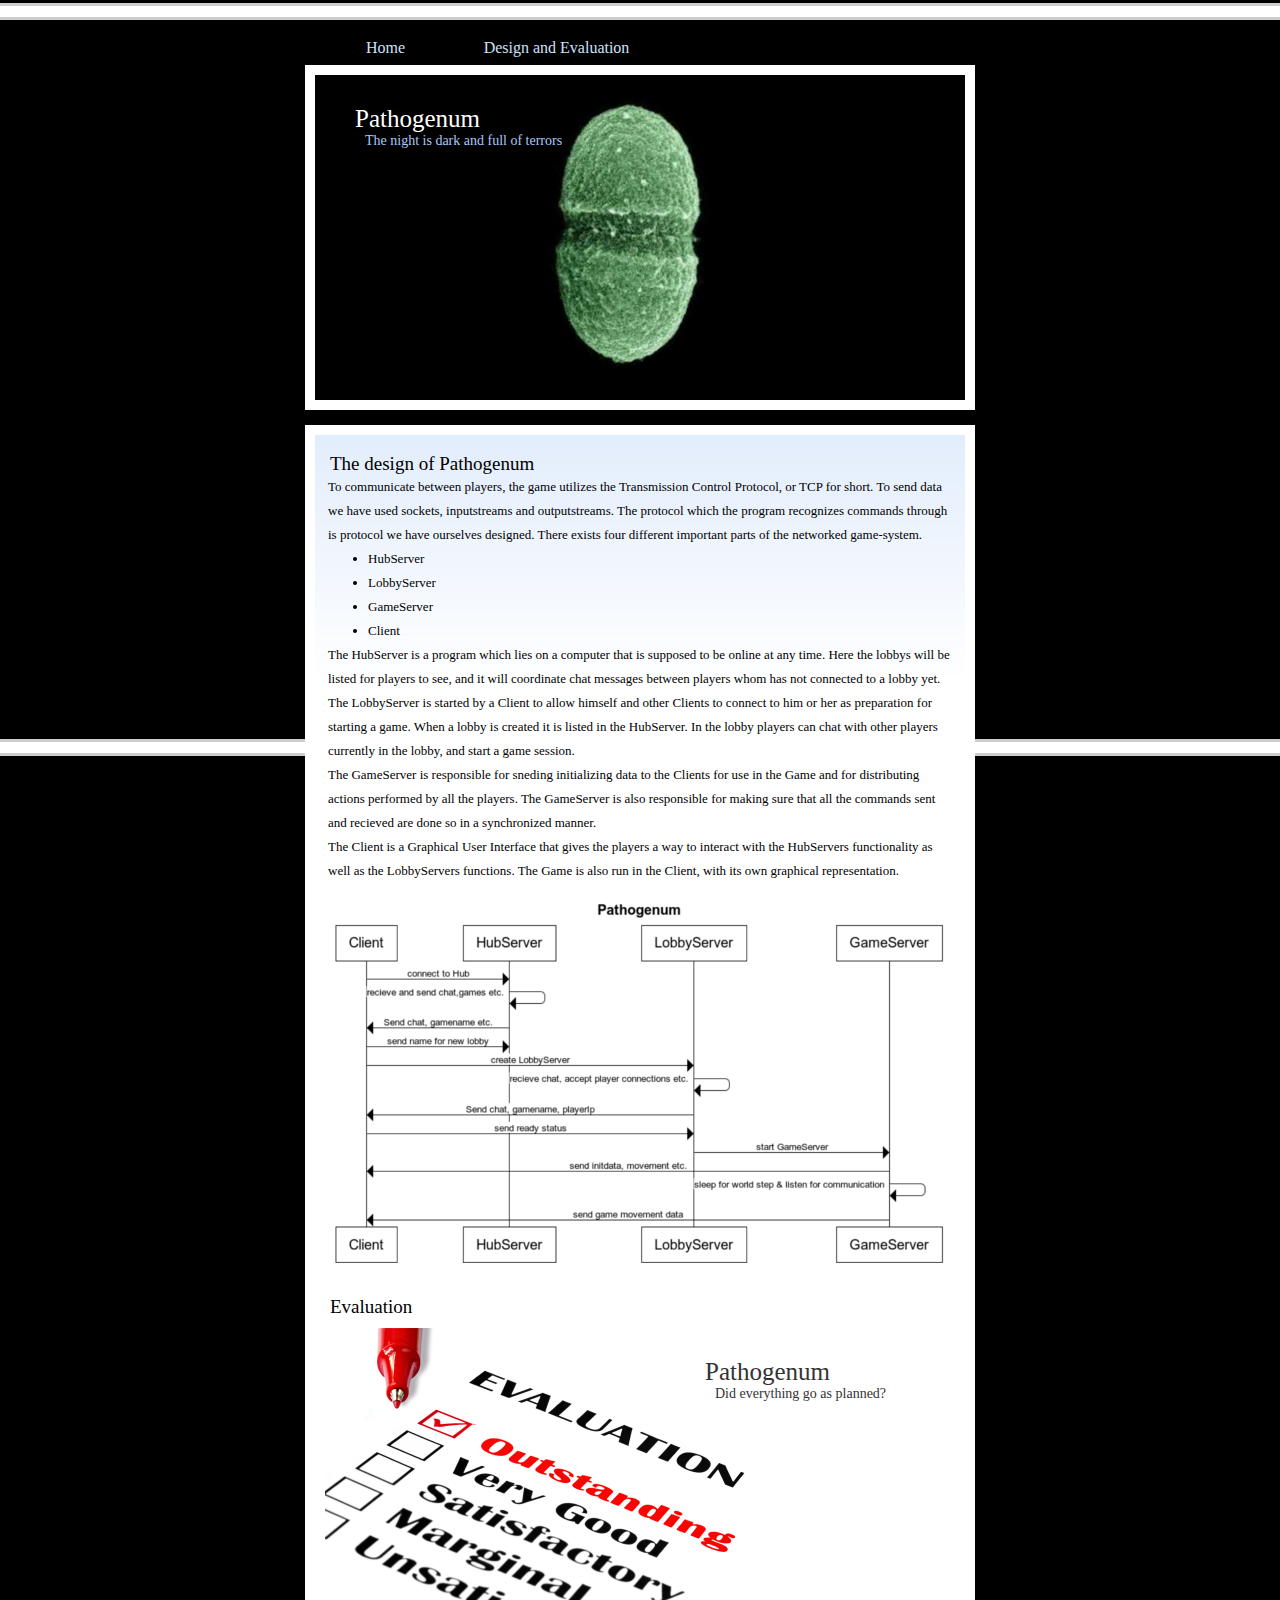
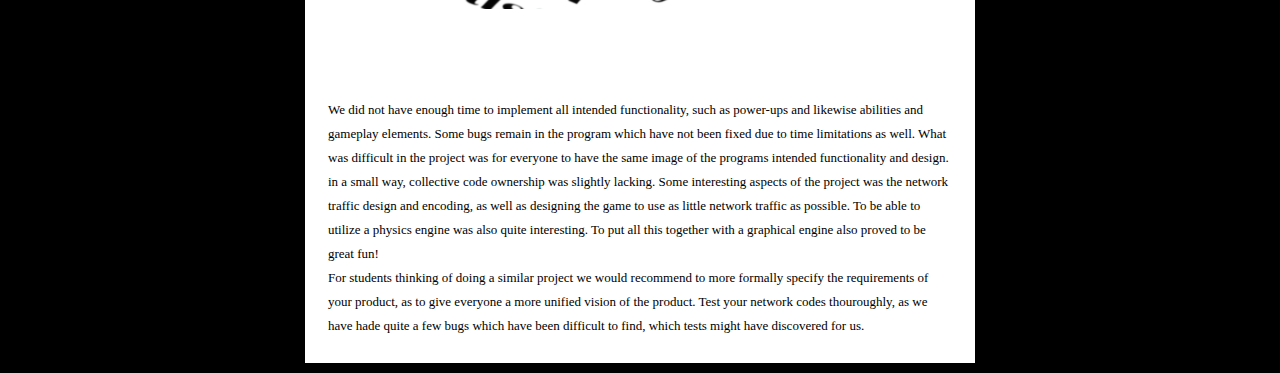
==== Pathogenum/web/design.html @ 0bb680ba "added design & evaluation page" ====
<!--
Design by Bryant Smith
http://www.bryantsmith.com
http://www.aszx.net
email: template [-at-] bryantsmith [-dot-] com
Released under Creative Commons Attribution 2.5 Generic.  In other words, do with it what you please; but please leave the link if you'd be so kind :)

Name       : An Ocean of Sky
Description: One column, with top naviation.  All divs, validations: XHTML Strict 1.0 & CSS
Version    : 1.0
Released   : 20081009
-->


<!DOCTYPE html PUBLIC "-//W3C//DTD XHTML 1.0 Transitional//EN" "http://www.w3.org/TR/xhtml1/DTD/xhtml1-transitional.dtd">
<html xmlns="http://www.w3.org/1999/xhtml">
<head>
<meta http-equiv="Content-Type" content="text/html; charset=utf-8" />
<link rel="stylesheet" type="text/css" href="anoceanofsky.css" />
<title>Pathogenum, The night is dark and full of terrors</title>
</head>

<body>
    <div id="page">
        <div class="topNaviagationLink"><a href="index.html">Home</a></div>
        <div class="topNaviagationLink"><a href="design.html">Design and Evaluation</a></div>
	</div>
    <div id="mainPicture">
    	<div class="picture">
        	<div id="headerTitle">Pathogenum</div>
            <div id="headerSubtext">The night is dark and full of terrors</div>
        </div>
    </div>
        <div class="contentBox">
    	<div class="innerBox">
        	<div class="contentTitle">The design of Pathogenum</div>
          <div class="contentText"><p>To communicate between players, the game utilizes the Transmission Control Protocol, or TCP for short. To send data we have used sockets, inputstreams and outputstreams. The protocol which the program recognizes commands through is protocol we have ourselves designed. There exists four different important parts of the networked game-system.</p>
          <ul>
            <li>HubServer</li>
            <li>LobbyServer</li>
            <li>GameServer</li>
            <li>Client</li>
          </ul>
        <p>The HubServer is a program which lies on a computer that is supposed to be online at any time. Here the lobbys will be listed for players to see, and it will coordinate chat messages between players whom has not connected to a lobby yet.</p>

        <p>The LobbyServer is started by a Client to allow himself and other Clients to connect to him or her as preparation for starting a game. When a lobby is created it is listed in the HubServer. In the lobby players can chat with other players currently in the lobby, and start a game session.</p>

        <p>The GameServer is responsible for sneding initializing data to the Clients for use in the Game and for distributing actions performed by all the players. The GameServer is also responsible for making sure that all the commands sent and recieved are done so in a synchronized manner.</p>

        <p>The Client is a Graphical User Interface that gives the players a way to interact with the HubServers functionality as well as the LobbyServers functions. The Game is also run in the Client, with its own graphical representation.</p></div>

        <div id="sequence">
            <div class="picture">
            </div>
        </div>

        <div class="contentTitle">Evaluation</div>
        <div id="evaluation">
            <div class="picture">
                <div id="headerTitle2">Pathogenum</div>
                <div id="headerSubtext2">Did everything go as planned?</div> 
            </div>
        </div>
            <div class="contentText"><p>We did not have enough time to implement all intended functionality, such as power-ups and likewise abilities and gameplay elements. Some bugs remain in the program which have not been fixed due to time limitations as well. What was difficult in the project was for everyone to have the same image of the programs intended functionality and design. in a small way, collective code ownership was slightly lacking. Some interesting aspects of the project was the network traffic design and encoding, as well as designing the game to use as little network traffic as possible. To be able to utilize a physics engine was also quite interesting. To put all this together with a graphical engine also proved to be great fun!</p>

            <p>For students thinking of doing a similar project we would recommend to more formally specify the requirements of your product, as to give everyone a more unified vision of the product. Test your network codes thouroughly, as we have hade quite a few bugs which have been difficult to find, which tests might have discovered for us.</p></div>

    </div>
</body>
</html>
---- Pathogenum/web/anoceanofsky.css ----
/* A Free Design by Bryant Smith (bryantsmith.com) */



body {
	margin: 0;
	padding: 0;
	text-align: left;
	font-family:"Adobe Garamond Pro Bold", Georgia, "Times New Roman", Times, serif;
	font-size: 13px;
	color: #000000;
	background: #000000 url(background.png);
	background-repeat:repeat-x;
}
*
{
  margin: 0 auto 0 auto;
 text-align:left;}

#page
{
  display: block; 
  height:auto;
  position: relative; 
  overflow: hidden; 
  width: 670px;
}

.topNaviagationLink
{
text-align:center;
position:relative;
margin-top:30px;
font-size:16px;
margin-left:-10px;
width:181px;
height: 35px;
line-height: 35px;
float:left;
color:#CEEAEE;
font-family:"Adobe Garamond Pro Bold", Georgia, "Times New Roman", Times, serif;
}


.topNaviagationLink a
{
text-decoration:none;
color:#CDE2FC;
}

.topNaviagationLink a:hover
{
text-align:center;
border-bottom:none;
color:#0C61C9;
display: block;
width:181px;
height: 35px;
line-height: 35px;
background-image:url(tab.png);

}

#mainPicture
{
width:670px;
height:345px;
background-color:#FFFFFF;
}

#mainPicture
{
width:670px;
height:345px;
background-color:#FFFFFF;
}

#mainPicture .picture
{
position:relative;
width:650px;
height:325px;
top:10px;
background-image:url(bac1.png);
background-repeat:no-repeat;
margin-left:10px;
}

#game1
{
width:650px;
height:440px;
background-color:#FFFFFF;
}

#game1 .picture
{
position:relative;
width:626px;
height:422px;
top:10px;
background-image:url(game-1.png);
background-repeat:no-repeat;
margin-left:10px;
}

#game2
{
width:650px;
height:440px;
background-color:#FFFFFF;
}

#game2 .picture
{
position:relative;
width:626px;
height:420px;
top:10px;
background-image:url(game-2.png);
background-repeat:no-repeat;
margin-left:10px;
}

#chat1
{
width:650px;
height:440px;
background-color:#FFFFFF;	
}

#chat1 .picture
{
position:relative;
width:626px;
height:420px;
top:10px;
background-image:url(chat-1.png);
background-repeat:no-repeat;
margin-left:10px;
}

#chat2
{
width:650px;
height:502px;
background-color:#FFFFFF;	
}

#chat2 .picture
{
position:relative;
width:626px;
height:482px;
top:10px;
background-image:url(hub-1.png);
background-repeat:no-repeat;
margin-left:10px;
}

#sequence
{
width:650px;
height:380px;
background-color:#FFFFFF;
}

#sequence .picture
{
position:relative;
width:626px;
height:370px;
top:10px;
background-image:url(sequence.png);
background-repeat:no-repeat;
margin-left:10px;
}

#evaluation
{
width:650px;
height:380px;
background-color:#FFFFFF;
}

#evaluation .picture
{
position:relative;
width:626px;
height:370px;
top:10px;
background-image:url(evaluation.jpg);
background-repeat:no-repeat;
margin-left:10px;
}

#headerTitle
{
position:relative;
top:30px;
left:40px;
font-size:25px;
color:#FFFFFF;
font-family:"Adobe Garamond Pro Bold", Georgia, "Times New Roman", Times, serif;
}

#headerTitle2
{
position:relative;
top:30px;
left:380px;
font-size:25px;
color:#333333;
font-family:"Adobe Garamond Pro Bold", Georgia, "Times New Roman", Times, serif;
}

#headerSubtext
{
position:relative;
top:30px;
left:50px;
font-size:14px;
color:#A9C8FA;
font-family:"Adobe Garamond Pro Bold", Georgia, "Times New Roman", Times, serif;
}

#headerSubtext2
{
position:relative;
top:30px;
left:390px;
font-size:14px;
color:#333333;
font-family:"Adobe Garamond Pro Bold", Georgia, "Times New Roman", Times, serif;
}

.contentBox
{
width:670px;
height:auto;
background-color:#FFFFFF;
margin-top:10px;
}

.contentBox .innerBox
{
position:relative;
width:650px;
height:auto;
top:10px;
margin-left:10px;
background-image:url(content_back.png);
background-repeat:repeat-x;
padding-bottom:35px;
}

.contentTitle
{
font-size:19px;
margin-bottom:0px;
padding-top:18px;
margin-left:15px;
margin-top:15px;
}

.contentText
{
font-size:13px;
line-height:24px;
margin-left:13px;
margin-right:13px;
}

#footer {

width: 670px;
height:16px;
background: url(footer.png) no-repeat;
text-align:center;
font-size:9px;
font-family:Arial, Helvetica, sans-serif;
color:#386172;
padding-top:5px;
}

#footer a
{
text-decoration:none;
font-size:9px;
color:#386172;
}

html, body {
text-align: center;
}
p {text-align: left;}
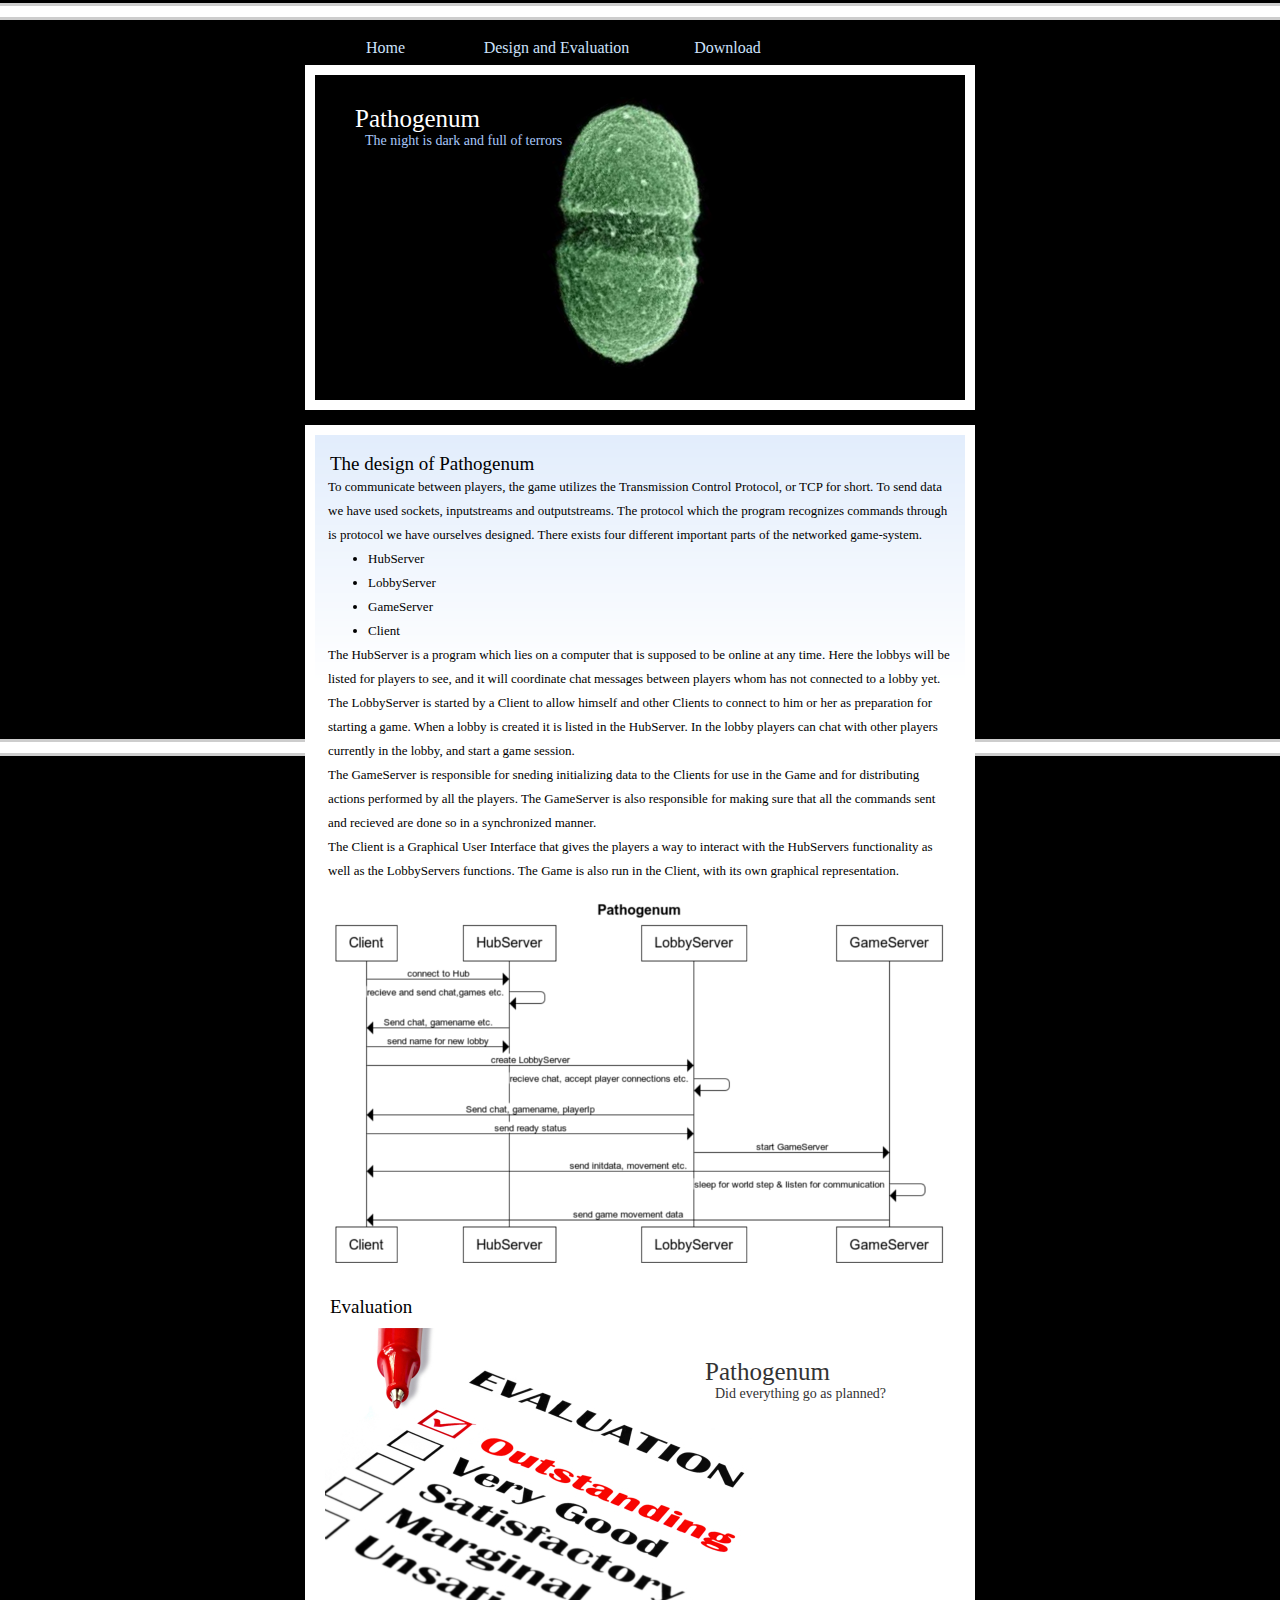
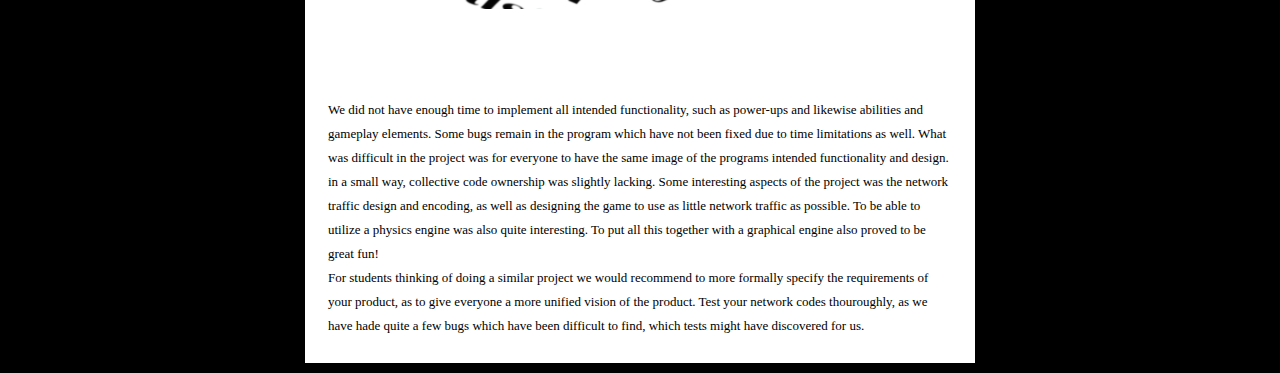
==== commit 24327a0d: "added download to webpage" ====
--- a/Pathogenum/web/design.html
+++ b/Pathogenum/web/design.html
@@ -24,6 +24,7 @@
     <div id="page">
         <div class="topNaviagationLink"><a href="index.html">Home</a></div>
         <div class="topNaviagationLink"><a href="design.html">Design and Evaluation</a></div>
+        <div class="topNaviagationLink"><a href="download.html">Download</a></div>
 	</div>
     <div id="mainPicture">
     	<div class="picture">
